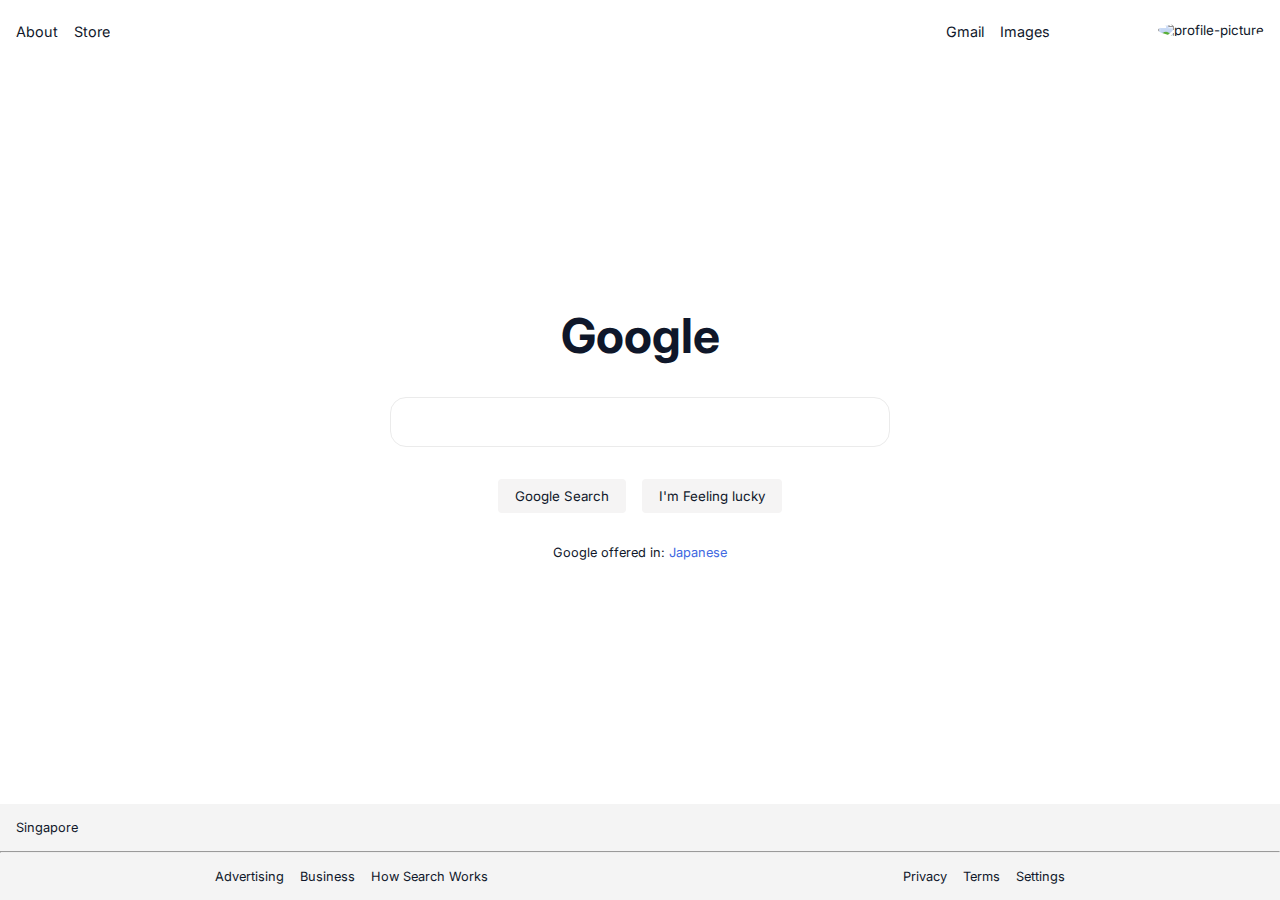
==== index.html @ 7ef9c62f "Changed file path to get image" ====
<!DOCTYPE html>
<html lang="en">

<head>
    <meta charset="UTF-8">
    <meta name="viewport" content="width=device-width, initial-scale=1.0">
    <title>Google Home Page</title>
    <link rel="stylesheet" href="styles.css">
    <link rel="preconnect" href="https://fonts.googleapis.com">
    <link rel="preconnect" href="https://fonts.gstatic.com" crossorigin>
    <link href="https://fonts.googleapis.com/css2?family=Inter:ital,opsz,wght@0,14..32,100..900;1,14..32,100..900&family=Poppins:ital,wght@0,100;0,200;0,300;0,400;0,500;0,600;0,700;0,800;0,900;1,100;1,200;1,300;1,400;1,500;1,600;1,700;1,800;1,900&display=swap"
    rel="stylesheet">
    <link rel="stylesheet" href="https://cdnjs.cloudflare.com/ajax/libs/font-awesome/6.6.0/css/all.min.css" integrity="sha512-Kc323vGBEqzTmouAECnVceyQqyqdsSiqLQISBL29aUW4U/M7pSPA/gEUZQqv1cwx4OnYxTxve5UMg5GT6L4JJg==" crossorigin="anonymous" referrerpolicy="no-referrer">
        
</head>

<body>
    <header>
        <div class="nav-container">
            <a class="text-link" href="https://www.youtube.com/watch?v=xvFZjo5PgG0" target="_blank">
                <p>About</p>
            </a>
            <a class="text-link" href="https://www.youtube.com/watch?v=xvFZjo5PgG0" target="_blank">
                <p>Store</p>
            </a>
        </div>
        <nav class="nav-container nav-container-second">
            <a class="text-link" href="https://www.youtube.com/watch?v=xvFZjo5PgG0" target="_blank">
                <p>Gmail</p>
            </a>
            <a class="text-link" href="https://www.youtube.com/watch?v=xvFZjo5PgG0" target="_blank">
                <p>Images</p>
            </a>
            <a class="icon-link" href="https://www.youtube.com/watch?v=xvFZjo5PgG0" target="_blank">
                <i class="fa-solid fa-flask"></i>
            </a>
            <a class="icon-link" href="https://www.youtube.com/watch?v=xvFZjo5PgG0" target="_blank">
                <i class="fa-solid fa-braille"></i>
            </a>
            <button class="img-button">
                <img src="/HTML-CSS-Googlepage/public/profile-picture.jpg" alt="profile-picture">
            </button>
        </nav>
    </header>
    <main>
        <h1 class="title-text">Google</h1>
        <div class="input-bar">
            <i class="fa-solid fa-magnifying-glass"></i>
            <input title="search" type="text">
            <div>
                <button class="input-icon">
                    <i class="fa-solid fa-microphone"></i>
                </button>
                <button class="input-icon">
                    <i class="fa-solid fa-camera"></i>
                </button>
            </div>
        </div>
        <div class="button-grid">
            <button>
                <p>Google Search</p>
            </button>
            <button>
                <p>I'm Feeling lucky</p>
            </button>
        </div>
        <p class="language-text">Google offered in: <a class="language-link">Japanese</a></p>
    </main>
    <footer>
        <div>
            <p>Singapore</p>
        </div>
        <hr>
        <div class="footer-grid">
            <div class="footer-links">
                <a href="/">
                    <p>Advertising</p>
                </a>
                <a href="/">
                    <p>Business</p>
                </a>
                <a href="/">
                    <p>How Search Works</p>
                </a>
            </div>
            <div class="footer-links">
                <a href="/">
                    <p>Privacy</p>
                </a>
                <a href="/">
                    <p>Terms</p>
                </a>
                <a href="/">
                    <p>Settings</p>
                </a>
            </div>
        </div>
    </footer>
</body>

</html>
---- styles.css ----
* {
    box-sizing: border-box;
    margin: 0;
    padding: 0;
    font-family: 'Inter', sans-serif;
    color: #0f172a;
}

body {
    font-size: 0.9rem;
    display: flex;
    flex-direction: column;
    min-height: 100vh;
}

button {
    cursor: pointer;
}

.google-header {
    font-family: 'Poppins', sans-serif;
}

header {
    display: flex;
    align-items: center;
    justify-content: space-between;
    padding: 1rem;
    gap: 1rem;
}

.nav-container {
    display: flex;
    align-items: center;
    gap: 1rem;
}

.text-link,
footer a {
    color: inherit;
    text-decoration: none;
}

.text-link:hover,
footer a:hover {
    text-decoration: underline;
}

.nav-container-second .text-link {
    display: none;
}

.icon-link {
    font-size: 1rem;
    color: inherit;
    width: 30px;
    aspect-ratio: 1 / 1;
    overflow: hidden;
    border-radius: 100%; 
    display: grid;
    place-items: center;
}

.icon-link:hover {
    background: rgb(235, 235, 235);
}

.img-button {
    border: none;
    background: transparent;
}

.img-button img {
    width: 30px;
    aspect-ratio: 1 / 1;
    overflow: hidden;
    border-radius: 100%;
}

main {
    flex: 1;
    display: flex;
    flex-direction: column;
    justify-content: center;
    align-items: center;
    gap: 2rem; 
    padding: 4rem 1rem;
}

.title-text {
    font-size: 3rem;
}

.input-bar {
    display: flex;
    align-items: center;
    gap: 1rem;
    width: 100%;
    max-width: 500px;
    border: 1px solid rgb(235, 235, 235);
    padding: 1rem;
    border-radius: 1rem;
}

.input-bar:hover, 
.input-bar:focus-within {
    box-shadow: 0 0 4px 1px rgb(241, 241, 241);
}

.input-bar input {
    flex: 1;
    border: none;
    outline: none;
    width: 100%;
}   

.input-bar div {
    display: flex;
    align-items: center;
    gap: 1rem;
}

.input-icon {
    background: transparent;
    border: none;
}

.input-icon:hover {
    opacity: 0.6;

}

.button-grid {
    display: flex;
    align-items: center;
    gap: 1rem;
}

.button-grid button {
    padding: 0.5rem 1rem;
    /* Reduce jumpiness when button is hovered */
    border: 1px solid transparent;
    background: rgb(245, 244, 244);
    border-radius: 0.25rem;
}

.button-grid button:hover {
    border: 1px solid slategray;
}

.language-text {
    font-size: 0.8rem;
}

.language-link {
    color: royalblue;
    text-decoration: none;
    cursor: pointer;
}

.language-link:hover {
    text-decoration: underline;
}

footer {
    background: rgb(244, 244, 244);
    font-size: 0.7rem;
}

/* '>' targets the direct child items in the tag. In this case, the footer */
footer > div {
    padding: 1rem;
}

.footer-grid {
    display: flex;
    flex-direction: column;
    align-items: center;                   
    justify-content: space-around;
    gap: 2rem;
}

.footer-links {
    display: flex;
    gap: 1rem;
}

@media (min-width: 640px) {
    .nav-container-second .text-link {
        display: block;
    }

    footer {
        font-size: 0.8rem;
    }

    .footer-grid {
        display: flex;
        flex-direction: row;
        align-items: center;                   
        justify-content: space-around;
        gap: 1rem;
    }
}
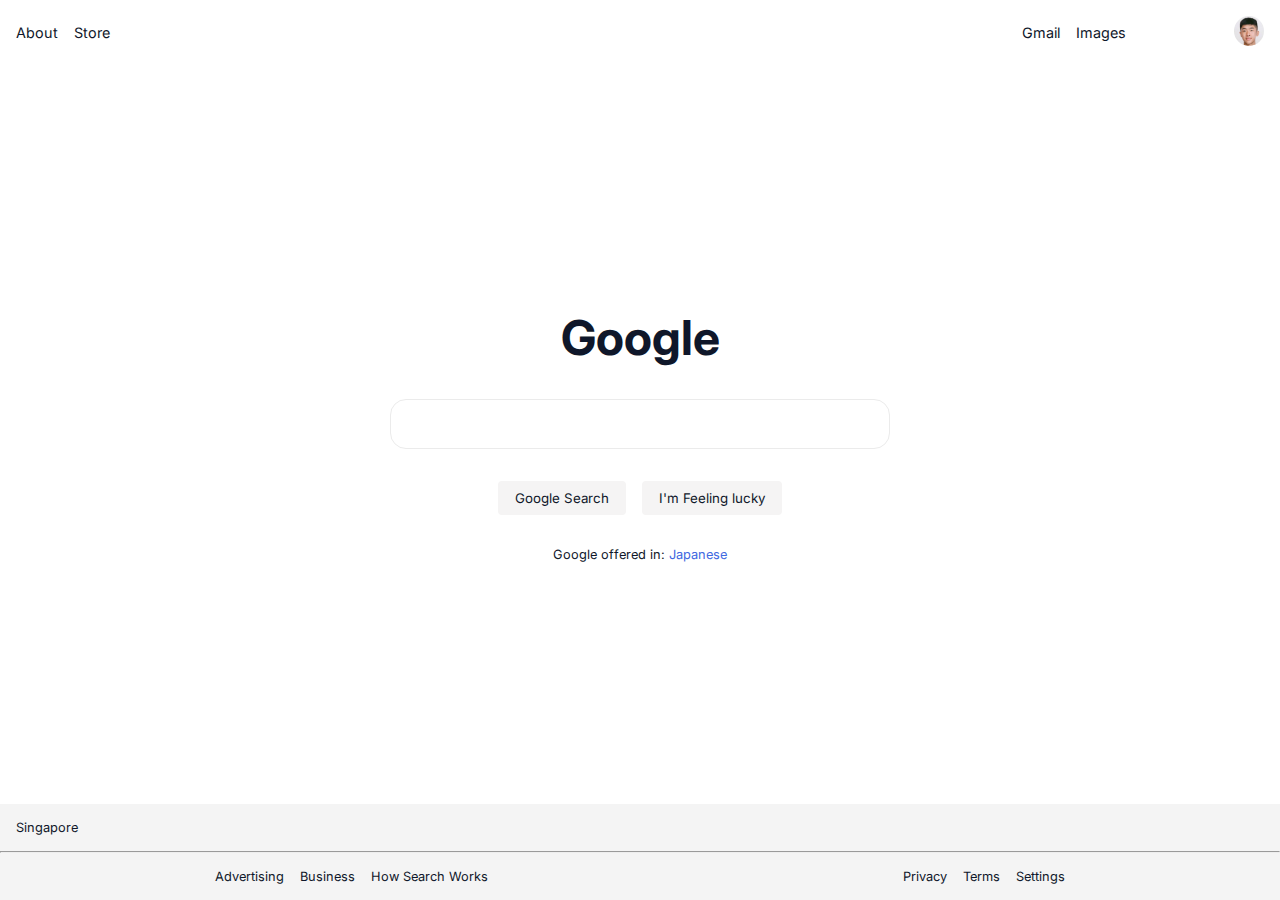
==== commit 64b44151: "Update index.html" ====
--- a/index.html
+++ b/index.html
@@ -38,7 +38,7 @@
                 <i class="fa-solid fa-braille"></i>
             </a>
             <button class="img-button">
-                <img src="/HTML-CSS-Googlepage/public/profile-picture.jpg" alt="profile-picture">
+                <img src="/public/profile-picture.jpg" alt="profile-picture">
             </button>
         </nav>
     </header>
